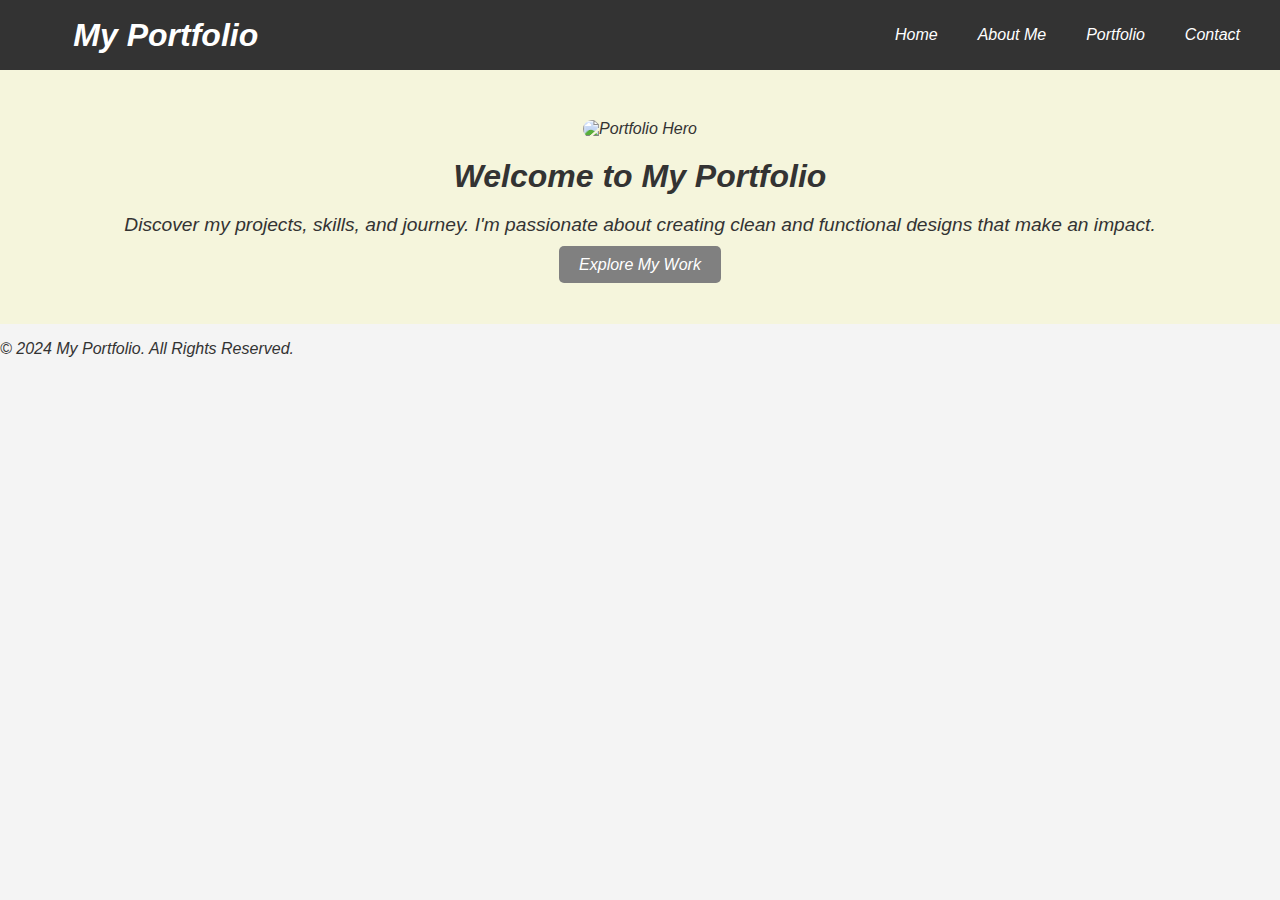
==== index.html @ cac64d6c "Add files via upload" ====
<!DOCTYPE html>
<html lang="en">
<head>
    <meta charset="UTF-8">
    <meta name="viewport" content="width=device-width, initial-scale=1.0">
    <title>Document</title>
    <link rel="stylesheet" href="style.css">
</head>
<body>
<header>
    <nav class="navbar">
        <div class="logo">
           <h1><i> &nbsp;&nbsp; &nbsp;&nbsp;&nbsp;My Portfolio</h1>
        </div>
        <div class="menu-toggle" id="menu-toggle">
            <span></span>
            <span></span>
            <span></span>
        </div>
        <ul class="nav-links" id="nav-links">
            <li><a href="index.html">Home</a></li>
            <li><a href="about.html">About Me</a></li>
            <li><a href="portfolio.html">Portfolio</a></li>
            <li><a href="contact.html">Contact</a></li>
        </ul>
    </nav>
</header>
<main>
    <!-- Hero Section -->
    <section class="hero">
        <div class="hero-content">
            <img src="telegram-cloud-photo-size-5-6260387864894357732-y.jpg" alt="Portfolio Hero" class="hero-image">
            <h2>Welcome to My Portfolio</h2>
            <p>
                Discover my projects, skills, and journey. 
                I'm passionate about creating clean and functional designs that make an impact.
            </p>
            <a href="portfolio.html" class="btn">Explore My Work</a>
        </div>
    </section>
</main>
<footer>
    <p>&copy; 2024 My Portfolio. All Rights Reserved.</p>
</footer>

</body>
</html>
---- style.css ----
/* General Styles */
body {
    margin: 0;
    font-family: Arial, sans-serif;
    background: #f4f4f4;
    color: #333;}
h1, h2 {
    margin: 0;}
a {
    text-decoration: none;
    color: inherit;}
/* Navbar Styles */
.navbar {
    display: flex;
    justify-content: space-between;
    align-items: center;
    padding: 10px 20px;
    background-color: #333;
    color: white;
    position: sticky;
    top: 0;
    z-index: 1000;}
.nav-links {
    display: flex;
    list-style: none;}
.nav-links li {
    margin: 0 10px;}
.nav-links a {
    color: white;
    padding: 5px 10px;
    transition: background 0.3s;}
.nav-links a:hover {
    background: #555;
    border-radius: 5px;}
/* Hero Section */
.hero {
    text-align: center;
    background: beige;
    padding: 50px 20px;}
.hero-image {
    height: 10%;
    width: 25%;
    margin-bottom: 20px;
    border-radius: 10px;}
.hero-content h2 {
    margin-bottom: 10px;
    font-size: 2em;}
.hero-content p {
    margin-bottom: 20px;
    font-size: 1.2em;}
.btn {
    background:grey;
    color: white;
    padding: 10px 20px;
    border-radius: 5px;
    transition: background 0.3s;}
.btn:hover {
    background: plum;}
/* Responsive Menu */
@media (max-width: 768px) {
    .menu-toggle {
        display: flex;
    }
    .nav-links {
        display: none;
        flex-direction: column;
        background: #333;
        position: absolute;
        top: 60px;
        right: 20px;
        padding: 10px;
        border-radius: 5px;
    }
    .nav-links.active {
        display: flex;
    }
}
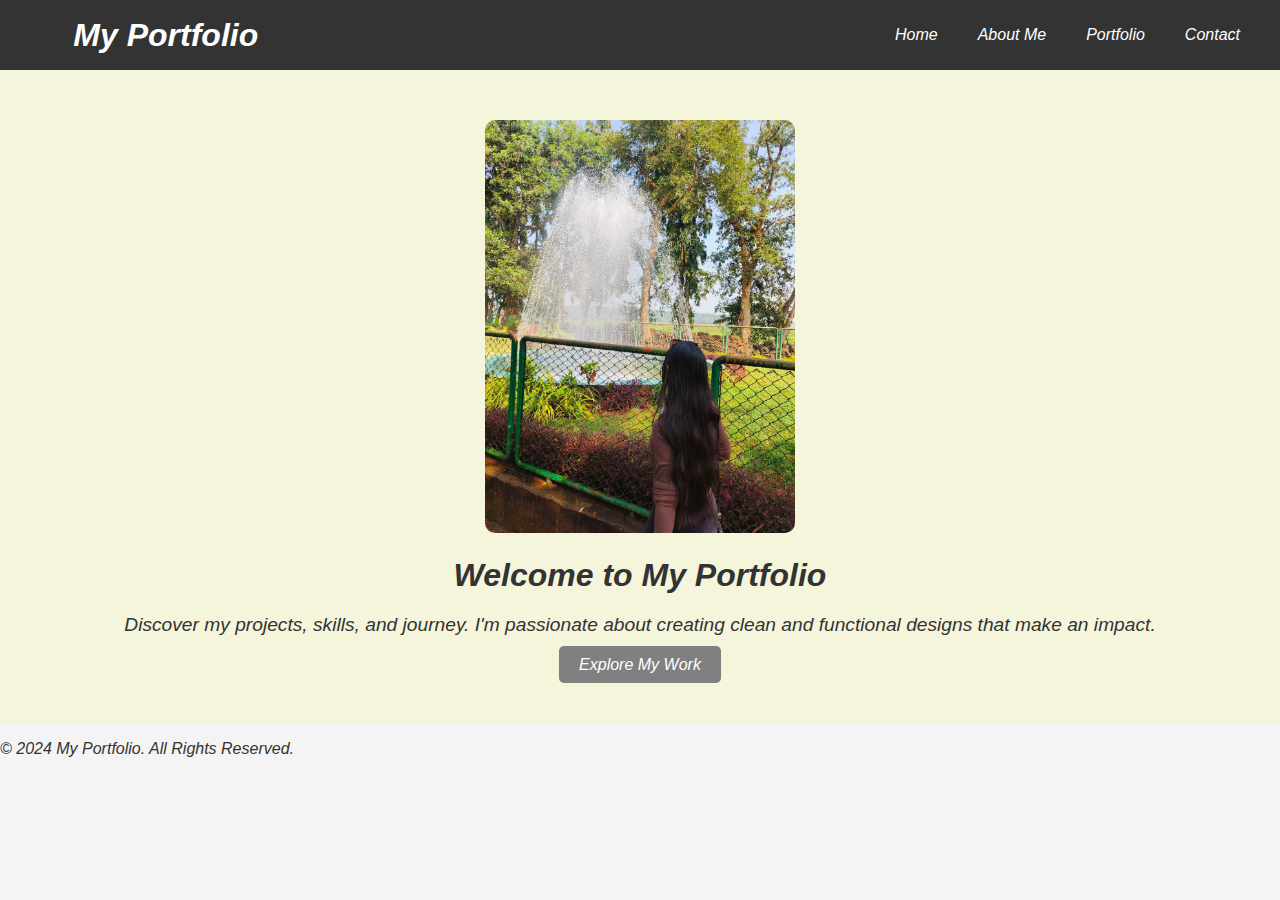
==== commit 6f6ca673: "Add files via upload" ====
--- a/index.html
+++ b/index.html
@@ -29,7 +29,7 @@
     <!-- Hero Section -->
     <section class="hero">
         <div class="hero-content">
-            <img src="telegram-cloud-photo-size-5-6260387864894357732-y.jpg" alt="Portfolio Hero" class="hero-image">
+            <img src="sneha.jpg" alt="Portfolio Hero" class="hero-image">
             <h2>Welcome to My Portfolio</h2>
             <p>
                 Discover my projects, skills, and journey. 
